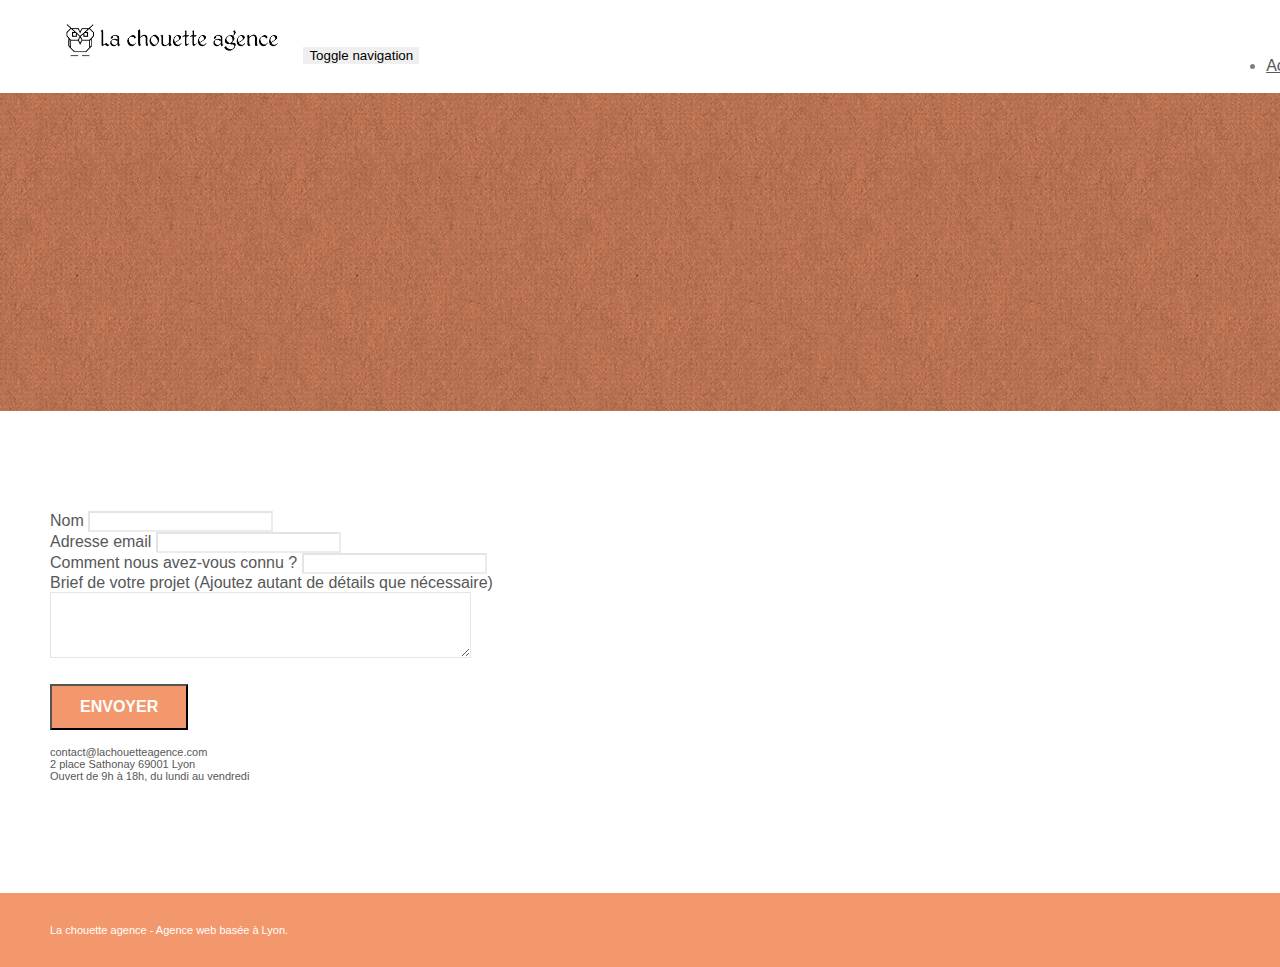
==== page2.html @ 2d0dc289 "meta description & title" ====
<!doctype html>
<html lang="fr">
<head>
    <meta charset="utf-8">
    <meta name="keywords" content="">
    <meta name="description" content="La chouette agence, une grande entreprise de web design à Lyon, réalise le meilleur design possible pour vos sites web! Grâce à une bonne stratégie de travail et de bonnes illustrations; notre équipe de graphistes talentueux rend vos pages web attractives et visibles sur internet tout en leur donnant une touche finale d'élégance!">
    <meta name="viewport" content="width=device-width, initial-scale=1.0, viewport-fit=cover">
    <link rel="shortcut icon" type="image/png" href="favicon.jpg">
    
	<link rel="stylesheet" type="text/css" href="./css/bootstrap.min.css">
	<link rel="stylesheet" type="text/css" href="style.css">
	<link rel="stylesheet" type="text/css" href="./css/font-awesome.min.css">
	<link rel="stylesheet" type="text/css" href="./css/et-line.min.css">
	

	<script src="./js/jquery-2.1.0.min.js"></script>
	<script src="./js/bootstrap.min.js"></script>
	<script src="./js/blocs.min.js"></script>
	<script src="./js/jqBootstrapValidation.js"></script>
	<script src="./js/formHandler.js"></script> 

    <title>Contactez nous - La Chouette Agence</title>
	
<!-- Analytics -->
 
<!-- Analytics END -->
    
</head>
<body>
<!-- Principal conteneur -->
<div class="page-container">
    
<!-- bloc-0 -->
<div class="bloc bgc-white l-bloc " id="bloc-0">
	<div class="container bloc-sm">
		<nav class="navbar row">
			<div class="navbar-header">
				<a class="navbar-brand" href="index.html"><img src="img/la-chouette-agence.png" alt="atlanta web design logo" height="40" /></a>
				<button id="nav-toggle" type="button" class="ui-navbar-toggle navbar-toggle" data-toggle="collapse" data-target=".navbar-1">
					<span class="sr-only">Toggle navigation</span><span class="icon-bar"></span><span class="icon-bar"></span><span class="icon-bar"></span>
				</button>
			</div>
			<div class="collapse navbar-collapse navbar-1 special-dropdown-nav">
				<ul class="site-navigation nav navbar-nav">
					<li>
						<a href="index.html">Accueil</a>
					</li>
					<li>
					</li>
					<li>
						<a href="page2.html">page2 &gt;</a>
					</li>
				</ul>
			</div>
		</nav>
	</div>
</div>
<!-- bloc-0 END -->

<!-- bloc-6 -->
<div class="bloc bg-dots-bg bg-repeat bgc-atomic-tangerine d-bloc bloc-bg-texture texture-paper" id="bloc-6">
	<div class="container bloc-lg">
		<div class="row">
			<div class="col-sm-12">
				<h1 class="text-center hero-bloc-text tc-white">
					Parlons web design !
				</h1>
				<p class="text-center mg-lg tc-white tight-width-whitespace">
					Nous sommes ravis que vous souhaitiez collaborer avec notre agence.<br>
					Parlez-nous de votre projet en complétant le formulaire ci-dessous.
				</p>
			</div>
		</div>
	</div>
</div>
<!-- bloc-6 END -->

<!-- bloc-7 -->
<div class="bloc bgc-white l-bloc" id="bloc-7">
	<div class="container bloc-lg">
		<div class="row">
			<div class="col-sm-6">
				<form id="form_1" novalidate success-msg="Your message has been sent." fail-msg="Sorry it seems that our mail server is not responding, Sorry for the inconvenience!">
					<div class="form-group">
						<label>
							Nom
						</label>
						<input id="name" class="form-control" required />
					</div>
					<div class="form-group">
						<label>
							Adresse email
						</label>
						<input id="email" class="form-control" type="email" required />
					</div>
					<div class="form-group">
						<label>
							Comment nous avez-vous connu ?
						</label>
						<input class="form-control" type="email" required id="input_504" />
					</div>
					<div class="form-group">
						<label>
							Brief de votre projet (Ajoutez autant de détails que nécessaire)<br>
						</label><textarea id="message" class="form-control" rows="4" cols="50" required></textarea>
					</div> 
					<button class="bloc-button btn btn-lg btn-block cta-hero btn-atomic-tangerine" type="submit">
						Envoyer
					</button>
				</form>
			</div>
			<div class="col-sm-6">
				<p>
					contact@lachouetteagence.com<br>2 place Sathonay 69001 Lyon<br>Ouvert de 9h à 18h, du lundi au vendredi<br>
				</p>
			</div>
		</div>
	</div>
</div>
<!-- bloc-7 END -->

<!-- ScrollToTop Button -->
<a class="bloc-button btn btn-d scrollToTop" onclick="scrollToTarget('1')"><span class="fa fa-chevron-up"></span></a>
<!-- ScrollToTop Button END-->


<!-- Footer - bloc-8 -->
<div class="bloc bgc-atomic-tangerine d-bloc" id="bloc-8">
	<div class="container bloc-sm">
		<div class="row">
			<div class="col-sm-12">
				<p class="text-center white">
					La chouette agence - Agence web basée à Lyon.<br>
				</p>
				<div class="row row-no-gutters social">
					<div class="col-sm-3">
						<div class="text-center">
							<a class="social" href="index.html"><span class="fa fa-twitter icon-md"></span></a>
						</div>
					</div>
					<div class="col-sm-3">
						<div class="text-center">
							<a class="social" href="index.html"><span class="fa fa-facebook icon-md"></span></a>
						</div>
					</div>
					<div class="col-sm-3">
						<div class="text-center">
							<a class="social" href="index.html"><span class="fa fa-dribbble icon-md"></span></a>
						</div>
					</div>
					<div class="col-sm-3">
						<div class="text-center">
							<a class="social" href="index.html"><span class="fa fa-instagram icon-md"></span></a>
						</div>
					</div>
				</div>
			</div>
		</div>
	</div>
</div>
<!-- Footer - bloc-8 END -->

</div>
<!-- Principal conteneur END -->
    

</body>
</html>
---- style.css ----
body {
    margin: 0;
    padding: 0;
    background: #FFF;
    overflow-x: hidden;
    -webkit-font-smoothing: antialiased;
    -moz-osx-font-smoothing: grayscale;
}

a,
button {
    transition: all .3s ease-in-out;
    outline: none!important;
}

a:hover {
    text-decoration: none;
    cursor: pointer;
}

#page-loading-blocs-notifaction {
    position: fixed;
    top: 0;
    bottom: 0;
    width: 100%;
    z-index: 100000;
    background: #FFFFFF url("img/pageload-spinner.gif") no-repeat center center;
}

.bloc {
    width: 100%;
    clear: both;
    background: 50% 50% no-repeat;
    padding: 0 50px;
    -webkit-background-size: cover;
    -moz-background-size: cover;
    -o-background-size: cover;
    background-size: cover;
    position: relative;
}

.bloc .container {
    padding-left: 0;
    padding-right: 0;
}

.bloc-lg {
    padding: 100px 50px;
}

.bloc-md {
    padding: 50px;
}

.bloc-sm {
    padding: 20px 50px;
}

.bg-center,
.bg-l-edge,
.bg-r-edge,
.bg-t-edge,
.bg-b-edge,
.bg-tl-edge,
.bg-bl-edge,
.bg-tr-edge,
.bg-br-edge,
.bg-repeat {
    -webkit-background-size: auto!important;
    -moz-background-size: auto!important;
    -o-background-size: auto!important;
    background-size: auto!important;
}

.bg-repeat {
    background: repeat;
}

.bg-t-edge {
    background: top no-repeat;
}

.bloc-bg-texture::before {
    content: "";
    background-size: 2px 2px;
    position: absolute;
    top: 0;
    bottom: 0;
    left: 0;
    right: 0;
}

.texture-paper::before {
    background: url("img/texture-paper.png");
    background-size: 280px 280px;
}

.b-parallax {
    background-attachment: fixed;
}

.d-bloc {
    color: rgba(255, 255, 255, .7);
}

.d-bloc button:hover {
    color: rgba(255, 255, 255, .9);
}

.d-bloc .icon-round,
.d-bloc .icon-square,
.d-bloc .icon-rounded,
.d-bloc .icon-semi-rounded-a,
.d-bloc .icon-semi-rounded-b {
    border-color: rgba(255, 255, 255, .9);
}

.d-bloc .divider-h span {
    border-color: rgba(255, 255, 255, .2);
}

.d-bloc .a-btn,
.d-bloc .navbar a,
.d-bloc .navbar-brand,
.d-bloc a .icon-sm,
.d-bloc a .icon-md,
.d-bloc a .icon-lg,
.d-bloc a .icon-xl,
.d-bloc h1 a,
.d-bloc h2 a,
.d-bloc h3 a,
.d-bloc h4 a,
.d-bloc h5 a,
.d-bloc h6 a,
.d-bloc p a {
    color: rgba(255, 255, 255, .6);
}

.d-bloc .a-btn:hover,
.d-bloc .navbar a:hover,
.d-bloc .navbar-brand:hover,
.d-bloc a:hover .icon-sm,
.d-bloc a:hover .icon-md,
.d-bloc a:hover .icon-lg,
.d-bloc a:hover .icon-xl,
.d-bloc h1 a:hover,
.d-bloc h2 a:hover,
.d-bloc h3 a:hover,
.d-bloc h4 a:hover,
.d-bloc h5 a:hover,
.d-bloc h6 a:hover,
.d-bloc p a:hover {
    color: rgba(255, 255, 255, 1);
}

.d-bloc .navbar-toggle .icon-bar {
    background: rgba(255, 255, 255, 1);
}

.d-bloc .btn-wire,
.d-bloc .btn-wire:hover {
    color: rgba(255, 255, 255, 1);
    border-color: rgba(255, 255, 255, 1);
}

.d-bloc .panel {
    color: rgba(0, 0, 0, .5);
}

.d-bloc .panel button:hover {
    color: rgba(0, 0, 0, .7);
}

.d-bloc .panel icon {
    border-color: rgba(0, 0, 0, .7);
}

.d-bloc .panel .divider-h span {
    border-color: rgba(0, 0, 0, .1);
}

.d-bloc .panel .a-btn {
    color: rgba(0, 0, 0, .6);
}

.d-bloc .panel .a-btn:hover {
    color: rgba(0, 0, 0, 1);
}

.d-bloc .panel .btn-wire,
.d-bloc .panel .btn-wire:hover {
    color: rgba(0, 0, 0, .7);
    border-color: rgba(0, 0, 0, .3);
}

.d-bloc .panel,
.l-bloc {
    color: rgba(0, 0, 0, .5);
}

.d-bloc .panel button:hover,
.l-bloc button:hover {
    color: rgba(0, 0, 0, .7);
}

.l-bloc .icon-round,
.l-bloc .icon-square,
.l-bloc .icon-rounded,
.l-bloc .icon-semi-rounded-a,
.l-bloc .icon-semi-rounded-b {
    border-color: rgba(0, 0, 0, .7);
}

.d-bloc .panel .divider-h span,
.l-bloc .divider-h span {
    border-color: rgba(0, 0, 0, .1);
}

.d-bloc .panel .a-btn,
.l-bloc .a-btn,
.l-bloc .navbar a,
.l-bloc .navbar-brand,
.l-bloc a .icon-sm,
.l-bloc a .icon-md,
.l-bloc a .icon-lg,
.l-bloc a .icon-xl,
.l-bloc h1 a,
.l-bloc h2 a,
.l-bloc h3 a,
.l-bloc h4 a,
.l-bloc h5 a,
.l-bloc h6 a,
.l-bloc p a {
    color: rgba(0, 0, 0, .6);
}

.d-bloc .panel .a-btn:hover,
.l-bloc .a-btn:hover,
.l-bloc .navbar a:hover,
.l-bloc .navbar-brand:hover,
.l-bloc a:hover .icon-sm,
.l-bloc a:hover .icon-md,
.l-bloc a:hover .icon-lg,
.l-bloc a:hover .icon-xl,
.l-bloc h1 a:hover,
.l-bloc h2 a:hover,
.l-bloc h3 a:hover,
.l-bloc h4 a:hover,
.l-bloc h5 a:hover,
.l-bloc h6 a:hover,
.l-bloc p a:hover {
    color: rgba(0, 0, 0, 1);
}

.l-bloc .navbar-toggle .icon-bar {
    color: rgba(0, 0, 0, .6);
}

.d-bloc .panel .btn-wire,
.d-bloc .panel .btn-wire:hover,
.l-bloc .btn-wire,
.l-bloc .btn-wire:hover {
    color: rgba(0, 0, 0, .7);
    border-color: rgba(0, 0, 0, .3);
}

.voffset {
    margin-top: 30px;
}

.voffset-lg {
    margin-top: 80px;
}

.row-no-gutters {
    margin-right: 0;
    margin-left: 0;
}

.row.row-no-gutters > [class^="col-"],
.row.row-no-gutters > [class*=" col-"] {
    padding-right: 0;
    padding-left: 0;
}

#bloc-1-hero h1 {
    font-size: 32px;
}

.navbar {
    margin-bottom: 0;
    z-index: 1;
}

.navbar-brand {
    height: auto;
    padding: 3px 15px;
    font-size: 25px;
    font-weight: normal;
    font-weight: 600;
    line-height: 44px;
}

.navbar-brand img {
    max-height: 200px;
    margin: 0 5px 0 0;
    display: inline;
}

.navbar-brand img[src$=svg] {
    min-width: 100px;
}

.nav-center .navbar-brand img {
    margin: 0;
}

.navbar .nav {
    padding-top: 2px;
    margin-right: -16px;
    float: right;
    z-index: 1;
}

.nav > li {
    float: left;
    margin-top: 4px;
    font-size: 16px;
}

.navbar-nav .open .dropdown-menu > li > a {
    text-align: inherit;
}

.nav > li a:hover,
.nav > li a:focus {
    background: transparent;
}

.navbar-toggle {
    margin: 10px 10px 0 0;
    border: 0px;
}

.navbar-toggle:hover {
    background: transparent!important;
}

.navbar-toggle .icon-bar {
    background-color: rgba(0, 0, 0, .5);
    width: 26px;
}

.nav-invert .navbar .nav {
    float: left;
}

.nav-invert .navbar-header,
.nav-invert .navbar-brand {
    float: right;
    position: relative;
    z-index: 2;
}

@media (min-width: 768px) {
    .site-navigation {
        position: absolute;
        top: 50%;
        right: 20px;
        transform: translate(0, -50%);
        -webkit-transform: translateY(-50%);
    }
    .nav > li .dropdown-menu a,
    .nav > li .dropdown-menu a:hover {
        color: #484848;
    }
    .nav-invert .site-navigation {
        left: 0;
        right: 0;
    }
    .nav-center {
        text-align: center;
    }
    .nav-center .navbar-header {
        width: 100%;
    }
    .nav-center .navbar-header,
    .nav-center .navbar-brand,
    .nav-center .nav > li {
        float: none;
        display: inline-block;
    }
    .nav-center .site-navigation {
        position: relative;
        width: 100%;
        right: 0;
        margin-right: 0px;
        margin-top: 20px;
    }
    .nav-center.mini-nav .navbar-toggle {
        float: none;
        margin: 10px auto 0;
    }
}

.nav > li > .dropdown a {
    background: none!important;
    display: block;
    padding: 14px 15px;
}

nav .caret {
    margin: 0 5px;
}

.dropdown-menu .dropdown-menu {
    top: -8px;
    left: 100%;
}

.dropdown-menu .dropmenu-flow-right {
    top: 100%;
    left: 0;
    margin-left: -1px;
    border-top-left-radius: 0;
    border-top-right-radius: 0;
}

.dropdown-menu .dropdown span {
    border: 4px solid black;
    border-top-color: transparent;
    border-right-color: transparent;
    border-bottom-color: transparent;
    margin: 6px -5px 0 0!important;
    float: right;
}

.mg-md {
    margin-top: 10px;
    margin-bottom: 20px;
}

.mg-lg {
    margin-top: 10px;
    margin-bottom: 40px;
}

.btn {
    margin: 0 5px 5px 0;
}

.btn.pull-right {
    margin: 0 0 5px 5px;
}

.btn-d,
.btn-d:hover,
.btn-d:focus {
    color: #FFF;
    background: rgba(0, 0, 0, .3);
}

button {
    outline: none!important;
}

.btn-rd {
    border-radius: 40px;
}

.btn-clean {
    border: 1px solid rgba(0, 0, 0, .08);
    border-bottom-color: rgba(0, 0, 0, .1);
    text-shadow: 0 1px 0 rgba(0, 0, 1, .1);
    box-shadow: 0 1px 3px rgba(0, 0, 1, .25), inset 0 1px 0 0 rgba(255, 255, 255, .15);
}

.icon-md {
    font-size: 30px!important;
}

.icon-lg {
    font-size: 60px!important;
}

.sm-shadow {
    text-shadow: 0 1px 2px rgba(0, 0, 0, .3);
}

.panel-sq,
.panel-sq .panel-heading,
.panel-sq .panel-footer {
    border-radius: 0;
}

.panel-rd {
    border-radius: 30px;
}

.panel-rd .panel-heading {
    border-radius: 29px 29px 0 0;
}

.panel-rd .panel-footer {
    border-radius: 0 0 29px 29px;
}

.form-control {
    border-color: rgba(0, 0, 0, .1);
    box-shadow: none;
}

.scrollToTop {
    width: 40px;
    height: 40px;
    position: fixed;
    bottom: 20px;
    right: 20px;
    opacity: 0;
    z-index: 500;
    transition: all .3s ease-in-out;
}

.scrollToTop span {
    margin-top: 6px;
}

.showScrollTop {
    font-size: 14px;
    opacity: 1;
}

a[data-lightbox] {
    position: relative;
    display: block;
    text-align: center;
}

a[data-lightbox]:hover::before {
    content: "+";
    font-family: "HelveticaNeue-Light", "Helvetica Neue Light", "Helvetica Neue", Helvetica, Arial;
    font-size: 32px;
    width: 50px;
    height: 50px;
    margin-left: -25px;
    border-radius: 50%;
    background: rgba(0, 0, 0, .6);
    color: #FFF;
    font-weight: 100;
    z-index: 1;
    position: absolute;
    top: 50%;
    transform: translateY(-50%);
    -webkit-transform: translateY(-50%);
}

a[data-lightbox]:hover img {
    opacity: 0.6;
    -webkit-animation-fill-mode: none;
    animation-fill-mode: none;
}

#lightbox-modal {
    display: flex;
    align-items: center;
}

#lightbox-modal .modal-dialog {
    width: 90%;
    max-width: 900px;
    margin: 0 auto 0;
}

#lightbox-modal .modal-dialog img {
    max-height: 90vh;
    margin: 0 auto;
}

.lightbox-caption {
    padding: 20px;
    color: #FFF;
    background: rgba(0, 0, 0, .5);
    position: absolute;
    left: 15px;
    right: 15px;
    bottom: 5px;
}

.close-lightbox {
    color: #FFF;
    font-size: 30px;
    position: absolute;
    top: 20px;
    right: 20px;
    z-index: 20;
    background: rgba(0, 0, 0, .5);
    border: none;
    line-height: 30px;
    padding: 0 9px 5px;
    opacity: 0.3;
}

.close-lightbox:hover,
.next-lightbox:hover,
.prev-lightbox:hover {
    opacity: 1.0;
    color: #FFF;
}

.next-lightbox,
.prev-lightbox {
    font-size: 20px;
    color: rgba(255, 255, 255, .9);
    background: rgba(0, 0, 0, .5);
    transition: all .2s ease-in-out;
    position: absolute;
    top: 45%;
    z-index: 1;
    opacity: 0.4;
}

.next-lightbox {
    padding: 6px 8px 1px 13px;
    right: 25px;
}

.prev-lightbox {
    padding: 6px 13px 1px 10px;
    left: 25px;
}

.snapshot-lb .modal-body {
    padding-bottom: 45px;
}

.snapshot-lb .lightbox-caption {
    padding: 0;
    color: rgba(0, 0, 0, .5);
    background: none;
}

h1,
h2,
h3,
h4,
h5,
h6,
p,
label,
.btn,
a {
    font-family: "helvetica";
    font-weight: 400;
    color: #575757!important;
}

.container {
    max-width: 1000px;
}

.hero-bloc-text {
    font-size: 38px;
}

.hero-bloc-text-sub {
    font-size: 36px;
}

.statement-bloc-text {
    line-height: 26px;
    font-style: italic;
    font-size: 20px;
    text-align: center;
    font-weight: lighter;
    max-width: 520px;
    margin: auto auto auto auto;
}

p {
    font-size: 11px;
}

.tight-width-whitespace {
    max-width: 600px;
    margin: auto auto auto auto;
}

.h1 {
    font-size: 20px;
    font-family: "Open Sans";
}

.cta-hero {
    margin-top: 22px;
    color: #FFFFFF!important;
    text-transform: uppercase;
    padding: 12px 28px 12px 28px;
    font-size: 16px;
    font-weight: 700;
}

.social {
    max-width: 400px;
    margin: auto auto auto auto;
}

h2 {
    font-size: 22px;
    line-height: 1.4em;
}

h3 {
    font-size: 15px;
    text-transform: uppercase;
    font-weight: 700;
    color: #333333!important;
}

.med-width-whitespace {
    max-width: 800px;
    margin: auto auto auto auto;
    box-shadow: 0px 0px 0px #000000;
}

h1 {
    color: #333333!important;
}

h4 {
    color: #333333!important;
}

.icons {
    margin-bottom: 14px;
    margin-top: 24px;
}

.white {
    color: #FFFFFF!important;
}

.portfolio-thumb {
    margin-bottom: 24px;
}

.portfolio-row {
    margin-bottom: 44px;
    margin-top: 50px;
}

.avatar {
    box-shadow: 0px 4px 9px rgba(0, 0, 0, 0.3);
}

.black-background {
    background-color: rgba(165, 147, 99, 0.7);
    padding: 40px 40px 40px 40px;
}

.bold-link {
    font-weight: 900;
    text-decoration: underline!important;
}

.bgc-white {
    background-color: #FFFFFF;
}

.bgc-dark-slate-blue {
    background-color: #364577;
}

.bgc-atomic-tangerine {
    background-color: #F3976C;
}

.tc-white {
    color: #F3976C!important;
}

.btn-atomic-tangerine {
    background: #F3976C;
    color: #FFFFFF!important;
}

.btn-atomic-tangerine:hover {
    background: #c27956!important;
    color: #FFFFFF!important;
}

.ltc-white {
    color: #FFFFFF!important;
}

.ltc-white:hover {
    color: #cccccc!important;
}

.ltc-atomic-tangerine {
    color: #F3976C!important;
}

.ltc-atomic-tangerine:hover {
    color: #c27956!important;
}

.icon-dark-slate-blue {
    color: #364577!important;
    border-color: #364577!important;
}

.bg-dots-bg {
    background-image: url("img/dots-bg.png");
}

.bg-lines-h2-bg {
    background-image: url("img/lines-h2-bg.png");
}

.bg-banniere {
    background-image: url("img/la-chouette-agence-banniere.jpg");
}

.bg-presentation {
    background-image: url("img/image-de-presentation.bmp");
}

@media (max-width: 1024px) {
    .bloc {
        padding-left: 20px;
        padding-right: 20px;
    }
    .bloc.full-width-bloc,
    .bloc-tile-2.full-width-bloc .container,
    .bloc-tile-3.full-width-bloc .container,
    .bloc-tile-4.full-width-bloc .container {
        padding-left: 0;
        padding-right: 0;
    }
}

@media (max-width: 992px) and (min-width: 768px) {
    .navbar .nav {
        max-width: 80%
    }
    .nav-center.navbar .nav {
        max-width: 100%
    }
}

@media only screen and (min-device-width: 768px) and (max-device-width: 1024px) and (orientation: landscape) {
    .b-parallax {
        background-attachment: scroll;
    }
}

@media only screen and (min-device-width: 1024px) and (max-device-width: 1366px) and (-webkit-min-device-pixel-ratio: 1.5) {
    .b-parallax {
        background-attachment: scroll;
    }
}

@media (max-width: 991px) {
    .container {
        width: 100%;
    }
    .b-parallax {
        background-attachment: scroll;
    }
    .page-container,
    #hero-bloc {
        overflow-x: hidden;
        position: relative;
    }
    .bloc {
        padding-left: constant(safe-area-inset-left);
        padding-right: constant(safe-area-inset-right);
    }
    .bloc-group,
    .bloc-group .bloc {
        display: block;
        width: 100%;
    }
    .bloc-fill-screen .fill-bloc-top-edge,
    .bloc-fill-screen .fill-bloc-bottom-edge {
        padding: 0 20px;
        padding-left: constant(safe-area-inset-left);
        padding-right: constant(safe-area-inset-right);
    }
}

@media (max-width: 767px) {
    .page-container {
        overflow-x: hidden;
        position: relative;
    }
    h1,
    h2,
    h3,
    h4,
    h5,
    h6,
    p,
    #disqus_thread {
        padding-left: 10px!important;
        padding-right: 10px!important;
    }
    .b-parallax {
        background-attachment: scroll;
    }
    .navbar .nav {
        padding-top: 0;
        border-top: 1px solid rgba(0, 0, 0, .2);
        float: none!important;
    }
    .navbar.row {
        margin-left: 0;
        margin-right: 0;
    }
    .site-navigation {
        position: inherit;
        transform: none;
        -webkit-transform: none;
        -ms-transform: none;
    }
    .nav > li {
        margin-top: 0;
        border-bottom: 1px solid rgba(0, 0, 0, .1);
        background: rgba(0, 0, 0, .05);
        text-align: left;
        padding-left: 15px;
        width: 100%;
    }
    .nav > li:hover {
        background: rgba(0, 0, 0, .08);
    }
    .dropdown .dropdown a .caret {
        float: none;
        margin: 5px 0 0 10px!important;
        border: 4px solid black;
        border-bottom-color: transparent;
        border-right-color: transparent;
        border-left-color: transparent;
    }
    #hero-bloc .navbar .nav {
        background: rgba(0, 0, 0, .8);
    }
    #hero-bloc .navbar .nav a {
        color: rgba(255, 255, 255, .6);
    }
    .hero {
        padding: 50px 0;
    }
    .hero-nav {
        left: -1px;
        right: -1px;
    }
    .navbar-collapse {
        padding: 0;
        overflow-x: hidden;
        -webkit-box-shadow: none;
        box-shadow: none;
    }
    .navbar-brand img {
        max-height: 40px;
        width: auto;
    }
    .nav-invert .navbar-header {
        float: none;
        width: 100%;
    }
    .nav-invert .navbar-toggle {
        float: left;
        margin-left: 10px;
    }
    .bloc {
        padding-left: 0;
        padding-right: 0;
    }
    .bloc-xxl,
    .bloc-xl,
    .bloc-lg {
        padding: 40px 0;
    }
    .bloc-sm,
    .bloc-md {
        padding-left: 0;
        padding-right: 0;
    }
    .bloc-tile-2 .container,
    .bloc-tile-3 .container,
    .bloc-tile-4 .container,
    .bloc-fill-screen .fill-bloc-top-edge,
    .bloc-fill-screen .fill-bloc-bottom-edge {
        padding-left: 0;
        padding-right: 0;
    }
    .a-block {
        padding: 0 10px;
    }
    .btn-dwn {
        display: none;
    }
    .voffset {
        margin-top: 5px;
    }
    .voffset-md {
        margin-top: 20px;
    }
    .voffset-lg {
        margin-top: 30px;
    }
    form {
        padding: 5px;
    }
    .close-lightbox {
        display: inline-block;
    }
    .blocsapp-device-iphone5 {
        background-size: 216px 425px;
        padding-top: 60px;
        width: 216px;
        height: 425px;
    }
    .blocsapp-device-iphone5 img {
        width: 180px;
        height: 320px;
    }
}

@media (max-width: 400px) {
    .bloc {
        padding-left: 0;
        padding-right: 0;
    }
}

@media (max-width: 767px) {
    .bloc-mob-center-text {
        text-align: center;
    }
}
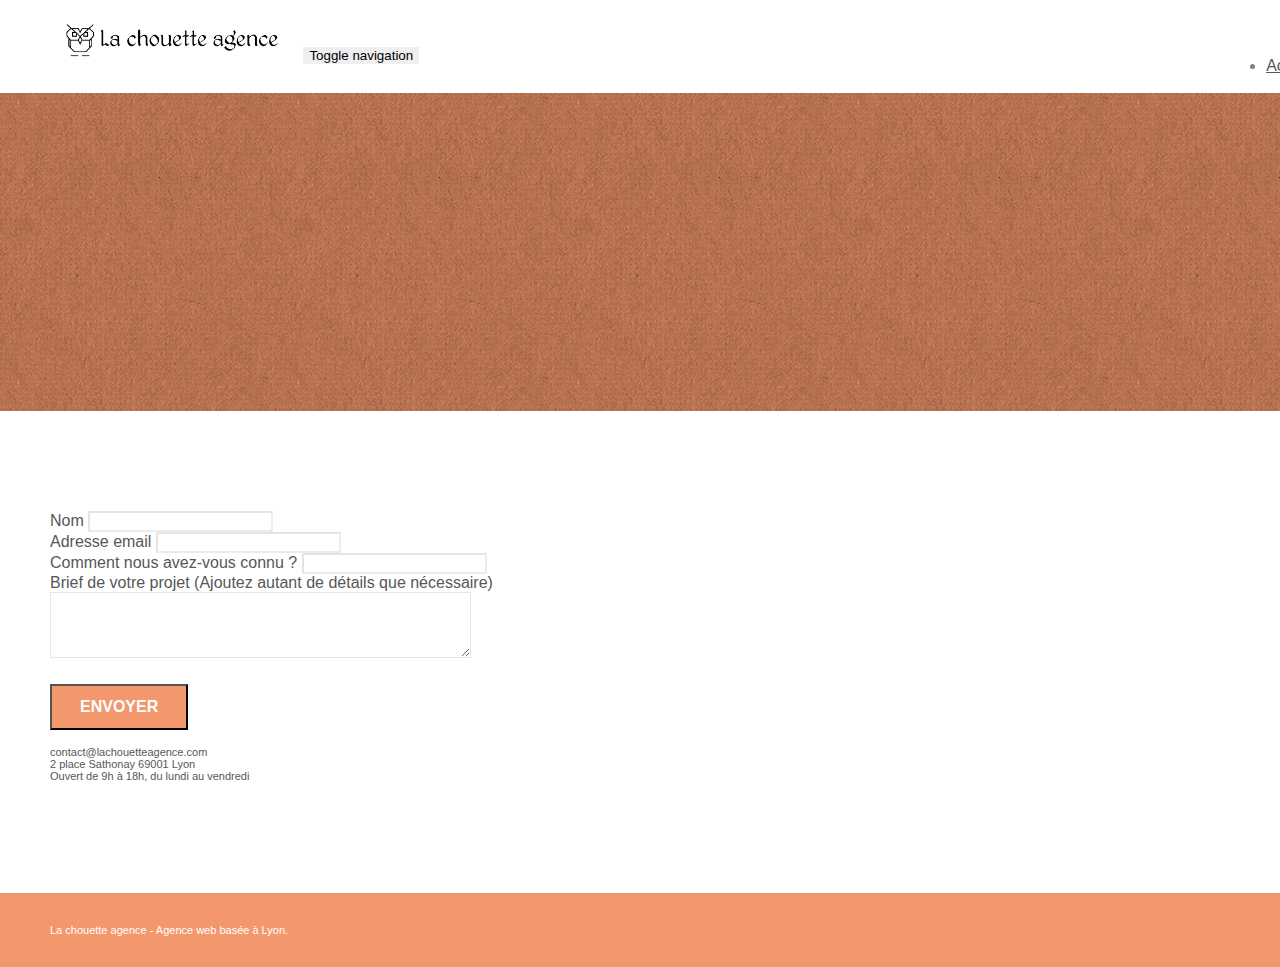
==== commit 49297580: "modification des extensions img en webp" ====
--- a/page2.html
+++ b/page2.html
@@ -2,8 +2,8 @@
 <html lang="fr">
 <head>
     <meta charset="utf-8">
-    <meta name="keywords" content="">
-    <meta name="description" content="La chouette agence, une grande entreprise de web design à Lyon, réalise le meilleur design possible pour vos sites web! Grâce à une bonne stratégie de travail et de bonnes illustrations; notre équipe de graphistes talentueux rend vos pages web attractives et visibles sur internet tout en leur donnant une touche finale d'élégance!">
+	<title>Contactez nous - La Chouette Agence</title>
+    <meta name="description" content="Cherchez vous le meilleur design pour vos sites web? Que vos pages web deviennent attractives et visibles sur internet? Faites confiance à La chouette agence!">
     <meta name="viewport" content="width=device-width, initial-scale=1.0, viewport-fit=cover">
     <link rel="shortcut icon" type="image/png" href="favicon.jpg">
     
@@ -19,7 +19,7 @@
 	<script src="./js/jqBootstrapValidation.js"></script>
 	<script src="./js/formHandler.js"></script> 
 
-    <title>Contactez nous - La Chouette Agence</title>
+    
 	
 <!-- Analytics -->
  
@@ -27,15 +27,12 @@
     
 </head>
 <body>
-<!-- Principal conteneur -->
-<div class="page-container">
-    
 <!-- bloc-0 -->
-<div class="bloc bgc-white l-bloc " id="bloc-0">
+<header class="bloc bgc-white l-bloc " id="bloc-0">
 	<div class="container bloc-sm">
 		<nav class="navbar row">
 			<div class="navbar-header">
-				<a class="navbar-brand" href="index.html"><img src="img/la-chouette-agence.png" alt="atlanta web design logo" height="40" /></a>
+				<a class="navbar-brand" href="index.html"><img src="img/la-chouette-agence.webp" alt="Logo noir et blanc de La chouette agence" height="40" /></a>
 				<button id="nav-toggle" type="button" class="ui-navbar-toggle navbar-toggle" data-toggle="collapse" data-target=".navbar-1">
 					<span class="sr-only">Toggle navigation</span><span class="icon-bar"></span><span class="icon-bar"></span><span class="icon-bar"></span>
 				</button>
@@ -54,78 +51,79 @@
 			</div>
 		</nav>
 	</div>
-</div>
-<!-- bloc-0 END -->
+</header> <!-- bloc-0 END -->
 
-<!-- bloc-6 -->
-<div class="bloc bg-dots-bg bg-repeat bgc-atomic-tangerine d-bloc bloc-bg-texture texture-paper" id="bloc-6">
-	<div class="container bloc-lg">
-		<div class="row">
-			<div class="col-sm-12">
-				<h1 class="text-center hero-bloc-text tc-white">
-					Parlons web design !
-				</h1>
-				<p class="text-center mg-lg tc-white tight-width-whitespace">
-					Nous sommes ravis que vous souhaitiez collaborer avec notre agence.<br>
-					Parlez-nous de votre projet en complétant le formulaire ci-dessous.
-				</p>
+<!-- Principal conteneur -->
+<main class="page-container">
+    
+	<!-- bloc-6 -->
+	<section class="bloc bg-dots-bg bg-repeat bgc-atomic-tangerine d-bloc bloc-bg-texture texture-paper" id="bloc-6">
+		<div class="container bloc-lg">
+			<div class="row">
+				<div class="col-sm-12">
+					<h1 class="text-center hero-bloc-text tc-white">
+						Parlons web design !
+					</h1>
+					<p class="text-center mg-lg tc-white tight-width-whitespace">
+						Nous sommes ravis que vous souhaitiez collaborer avec notre agence.<br>
+						Parlez-nous de votre projet en complétant le formulaire ci-dessous.
+					</p>
+				</div>
 			</div>
 		</div>
-	</div>
-</div>
-<!-- bloc-6 END -->
+	</section> <!-- bloc-6 END -->
 
-<!-- bloc-7 -->
-<div class="bloc bgc-white l-bloc" id="bloc-7">
-	<div class="container bloc-lg">
-		<div class="row">
-			<div class="col-sm-6">
-				<form id="form_1" novalidate success-msg="Your message has been sent." fail-msg="Sorry it seems that our mail server is not responding, Sorry for the inconvenience!">
-					<div class="form-group">
-						<label>
-							Nom
-						</label>
-						<input id="name" class="form-control" required />
-					</div>
-					<div class="form-group">
-						<label>
-							Adresse email
-						</label>
-						<input id="email" class="form-control" type="email" required />
-					</div>
-					<div class="form-group">
-						<label>
-							Comment nous avez-vous connu ?
-						</label>
-						<input class="form-control" type="email" required id="input_504" />
-					</div>
-					<div class="form-group">
-						<label>
-							Brief de votre projet (Ajoutez autant de détails que nécessaire)<br>
-						</label><textarea id="message" class="form-control" rows="4" cols="50" required></textarea>
-					</div> 
-					<button class="bloc-button btn btn-lg btn-block cta-hero btn-atomic-tangerine" type="submit">
-						Envoyer
-					</button>
-				</form>
-			</div>
-			<div class="col-sm-6">
-				<p>
-					contact@lachouetteagence.com<br>2 place Sathonay 69001 Lyon<br>Ouvert de 9h à 18h, du lundi au vendredi<br>
-				</p>
+	<!-- bloc-7 -->
+	<section class="bloc bgc-white l-bloc" id="bloc-7">
+		<div class="container bloc-lg">
+			<div class="row">
+				<div class="col-sm-6">
+					<form id="form_1" novalidate success-msg="Your message has been sent." fail-msg="Sorry it seems that our mail server is not responding, Sorry for the inconvenience!">
+						<div class="form-group">
+							<label>
+								Nom
+							</label>
+							<input id="name" class="form-control" required />
+						</div>
+						<div class="form-group">
+							<label>
+								Adresse email
+							</label>
+							<input id="email" class="form-control" type="email" required />
+						</div>
+						<div class="form-group">
+							<label>
+								Comment nous avez-vous connu ?
+							</label>
+							<input class="form-control" type="email" required id="input_504" />
+						</div>
+						<div class="form-group">
+							<label>
+								Brief de votre projet (Ajoutez autant de détails que nécessaire)<br>
+							</label><textarea id="message" class="form-control" rows="4" cols="50" required></textarea>
+						</div> 
+						<button class="bloc-button btn btn-lg btn-block cta-hero btn-atomic-tangerine" type="submit">
+							Envoyer
+						</button>
+					</form>
+				</div>
+				<div class="col-sm-6">
+					<p>
+						contact@lachouetteagence.com<br>2 place Sathonay 69001 Lyon<br>Ouvert de 9h à 18h, du lundi au vendredi<br>
+					</p>
+				</div>
 			</div>
 		</div>
-	</div>
-</div>
-<!-- bloc-7 END -->
+	</section> <!-- bloc-7 END -->
 
-<!-- ScrollToTop Button -->
-<a class="bloc-button btn btn-d scrollToTop" onclick="scrollToTarget('1')"><span class="fa fa-chevron-up"></span></a>
-<!-- ScrollToTop Button END-->
+	<!-- ScrollToTop Button -->
+	<a class="bloc-button btn btn-d scrollToTop" onclick="scrollToTarget('1')"><span class="fa fa-chevron-up"></span></a>
+	<!-- ScrollToTop Button END-->
 
+</main> <!-- Principal conteneur END -->
 
 <!-- Footer - bloc-8 -->
-<div class="bloc bgc-atomic-tangerine d-bloc" id="bloc-8">
+<footer class="bloc bgc-atomic-tangerine d-bloc" id="bloc-8">
 	<div class="container bloc-sm">
 		<div class="row">
 			<div class="col-sm-12">
@@ -157,12 +155,7 @@
 			</div>
 		</div>
 	</div>
-</div>
-<!-- Footer - bloc-8 END -->
-
-</div>
-<!-- Principal conteneur END -->
-    
+</footer> <!-- Footer - bloc-8 END --> 
 
 </body>
 </html>
--- a/style.css
+++ b/style.css
@@ -91,7 +91,7 @@
 }
 
 .texture-paper::before {
-    background: url("img/texture-paper.png");
+    background: url("img/texture-paper.webp");
     background-size: 280px 280px;
 }
 
@@ -810,19 +810,19 @@
 }
 
 .bg-dots-bg {
-    background-image: url("img/dots-bg.png");
+    background-image: url("img/dots-bg.webp");
 }
 
 .bg-lines-h2-bg {
-    background-image: url("img/lines-h2-bg.png");
+    background-image: url("img/lines-h2-bg.webp");
 }
 
 .bg-banniere {
-    background-image: url("img/la-chouette-agence-banniere.jpg");
+    background-image: url("img/la-chouette-agence-banniere.webp");
 }
 
 .bg-presentation {
-    background-image: url("img/image-de-presentation.bmp");
+    background-image: url("img/image-de-presentation.webp");
 }
 
 @media (max-width: 1024px) {
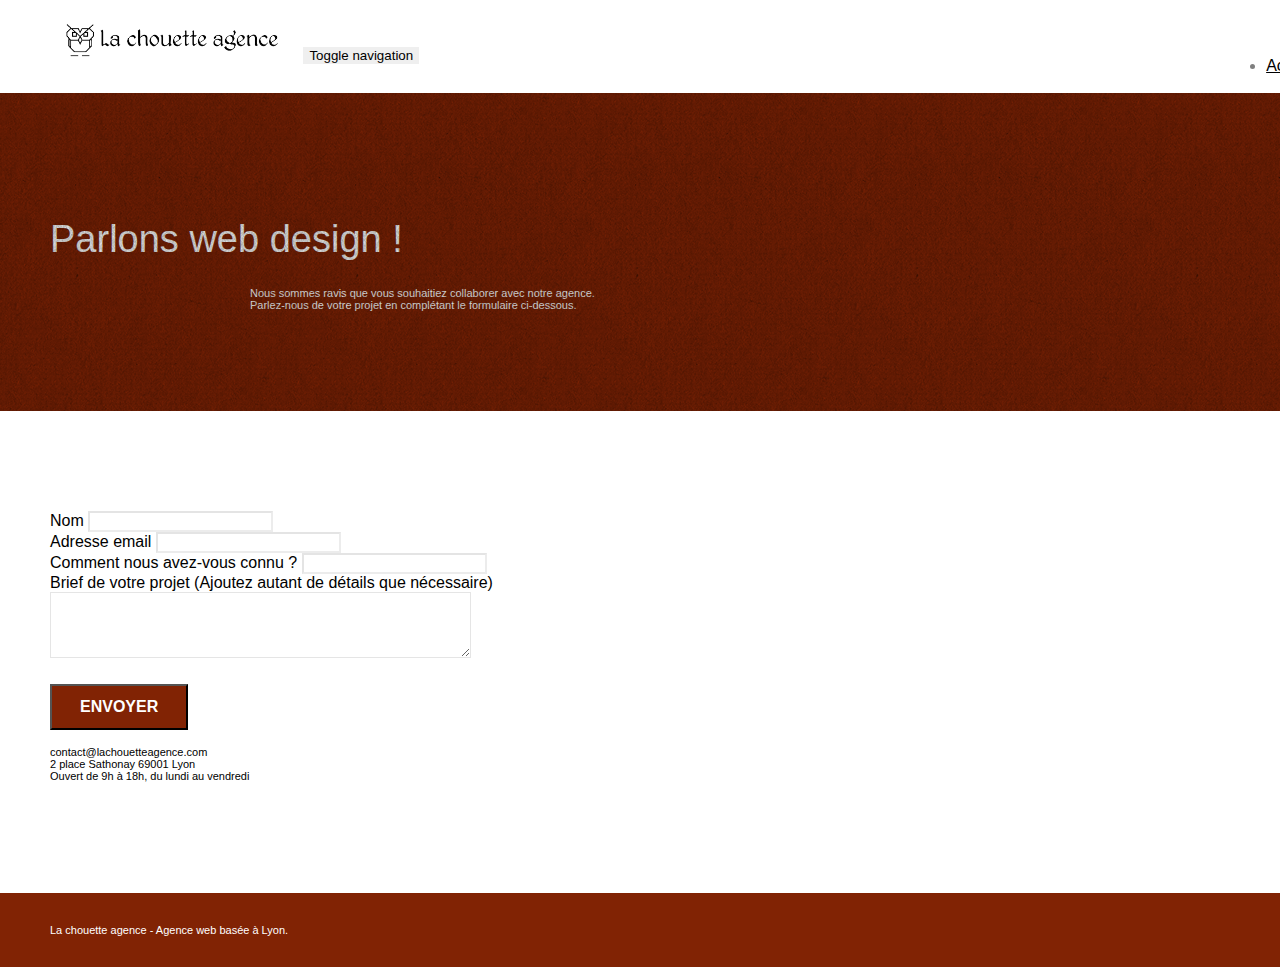
==== commit 72ff3b44: "ajout attribut defer aux scripts" ====
--- a/page2.html
+++ b/page2.html
@@ -13,11 +13,11 @@
 	<link rel="stylesheet" type="text/css" href="./css/et-line.min.css">
 	
 
-	<script src="./js/jquery-2.1.0.min.js"></script>
-	<script src="./js/bootstrap.min.js"></script>
-	<script src="./js/blocs.min.js"></script>
-	<script src="./js/jqBootstrapValidation.js"></script>
-	<script src="./js/formHandler.js"></script> 
+	<script src="./js/jquery-2.1.0.min.js" defer></script>
+	<script src="./js/bootstrap.min.js" defer></script>
+	<script src="./js/blocs.min.js" defer></script>
+	<script src="./js/jqBootstrapValidation.js" defer></script>
+	<script src="./js/formHandler.js" defer></script> 
 
     
 	
--- a/style.css
+++ b/style.css
@@ -100,7 +100,7 @@
 }
 
 .d-bloc {
-    color: rgba(255, 255, 255, .7);
+    color: rgb(255, 255, 255);
 }
 
 .d-bloc button:hover {
@@ -133,7 +133,7 @@
 .d-bloc h5 a,
 .d-bloc h6 a,
 .d-bloc p a {
-    color: rgba(255, 255, 255, .6);
+    color: rgb(255, 255, 255);
 }
 
 .d-bloc .a-btn:hover,
@@ -150,7 +150,7 @@
 .d-bloc h5 a:hover,
 .d-bloc h6 a:hover,
 .d-bloc p a:hover {
-    color: rgba(255, 255, 255, 1);
+    color: #FFDD8F;
 }
 
 .d-bloc .navbar-toggle .icon-bar {
@@ -362,6 +362,10 @@
     z-index: 2;
 }
 
+figcaption {
+    color: black;
+}
+
 @media (min-width: 768px) {
     .site-navigation {
         position: absolute;
@@ -651,7 +655,7 @@
 a {
     font-family: "helvetica";
     font-weight: 400;
-    color: #575757!important;
+    color: black!important;
 }
 
 .container {
@@ -771,21 +775,21 @@
 }
 
 .bgc-atomic-tangerine {
-    background-color: #F3976C;
+    background-color: #812304;
 }
 
 .tc-white {
-    color: #F3976C!important;
+    color: #FFFFFF!important;
 }
 
 .btn-atomic-tangerine {
-    background: #F3976C;
+    background: #812304;
     color: #FFFFFF!important;
 }
 
 .btn-atomic-tangerine:hover {
-    background: #c27956!important;
-    color: #FFFFFF!important;
+    background: #812304!important;
+    color: #FFDD8F!important;
 }
 
 .ltc-white {
@@ -823,6 +827,10 @@
 
 .bg-presentation {
     background-image: url("img/image-de-presentation.webp");
+}
+
+footer li a {
+    color: #FFFFFF!important;
 }
 
 @media (max-width: 1024px) {
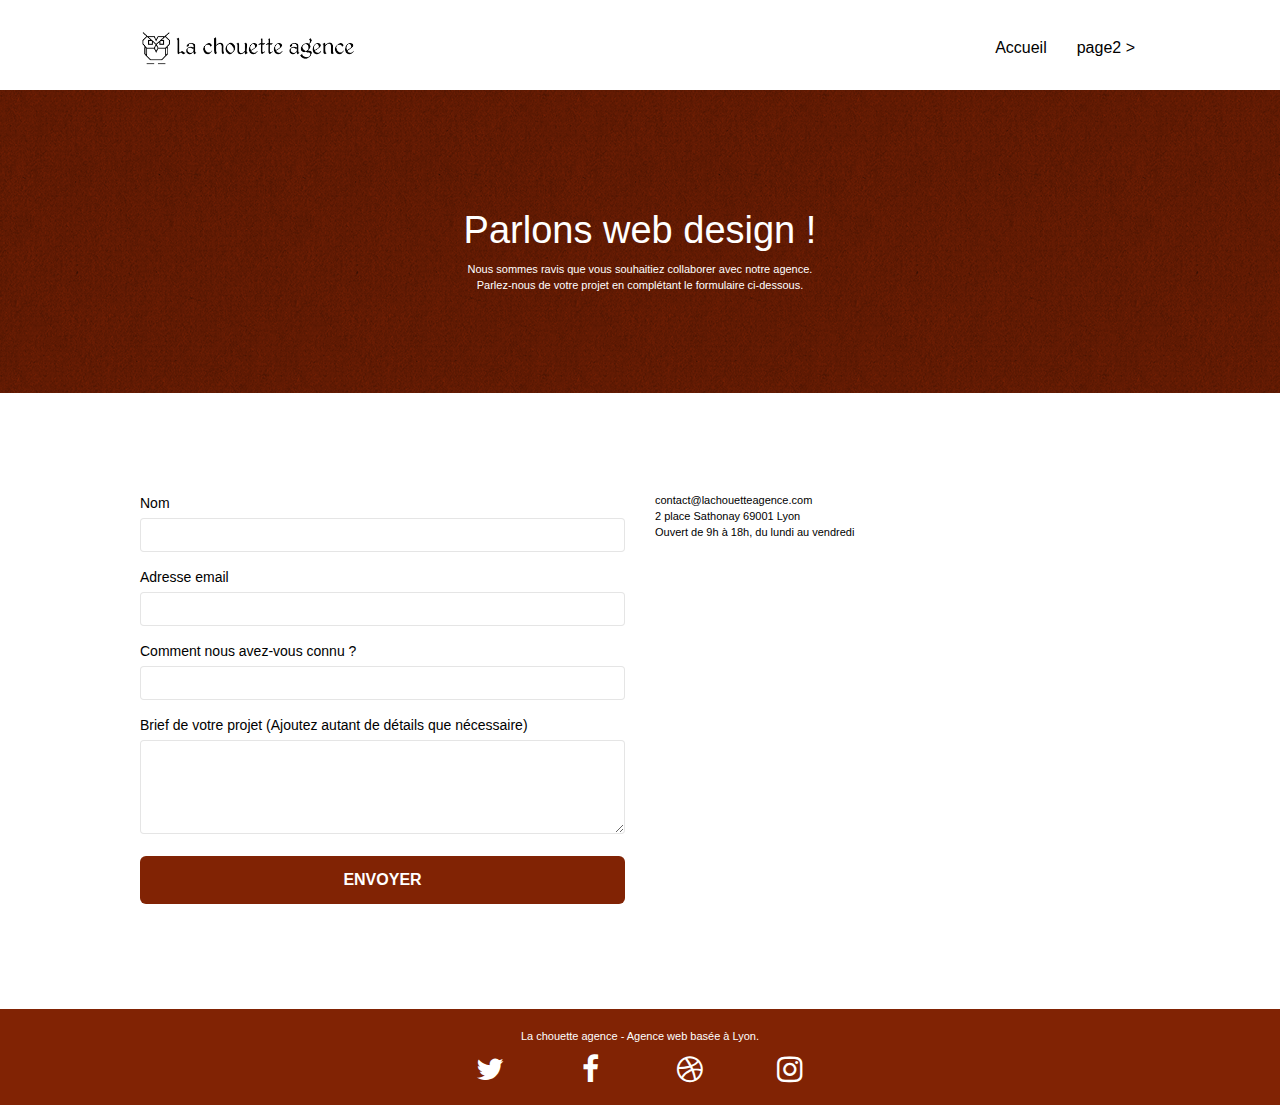
==== commit d3d5decf: "correction erreurs" ====
--- a/page2.html
+++ b/page2.html
@@ -5,17 +5,17 @@
 	<title>Contactez nous - La Chouette Agence</title>
     <meta name="description" content="Cherchez vous le meilleur design pour vos sites web? Que vos pages web deviennent attractives et visibles sur internet? Faites confiance à La chouette agence!">
     <meta name="viewport" content="width=device-width, initial-scale=1.0, viewport-fit=cover">
-    <link rel="shortcut icon" type="image/png" href="favicon.jpg">
+    <link rel="shortcut icon" type="image/png" href="favicon.webp">
     
-	<link rel="stylesheet" type="text/css" href="./css/bootstrap.min.css">
+	<link rel="stylesheet" type="text/css" href="./css/bootstrap.css">
 	<link rel="stylesheet" type="text/css" href="style.css">
-	<link rel="stylesheet" type="text/css" href="./css/font-awesome.min.css">
-	<link rel="stylesheet" type="text/css" href="./css/et-line.min.css">
+	<link rel="stylesheet" type="text/css" href="./css/font-awesome.css">
+	<link rel="stylesheet" type="text/css" href="./css/et-line.css">
 	
 
-	<script src="./js/jquery-2.1.0.min.js" defer></script>
-	<script src="./js/bootstrap.min.js" defer></script>
-	<script src="./js/blocs.min.js" defer></script>
+	<script src="./js/jquery-2.1.0.js" defer></script>
+	<script src="./js/bootstrap.js" defer></script>
+	<script src="./js/blocs.js" defer></script>
 	<script src="./js/jqBootstrapValidation.js" defer></script>
 	<script src="./js/formHandler.js" defer></script> 
 
@@ -133,22 +133,22 @@
 				<div class="row row-no-gutters social">
 					<div class="col-sm-3">
 						<div class="text-center">
-							<a class="social" href="index.html"><span class="fa fa-twitter icon-md"></span></a>
+							<a class="social" href="index.html"><i class="fa fa-twitter icon-md"></i></a>
 						</div>
 					</div>
 					<div class="col-sm-3">
 						<div class="text-center">
-							<a class="social" href="index.html"><span class="fa fa-facebook icon-md"></span></a>
+							<a class="social" href="index.html"><i class="fa fa-facebook icon-md"></i></a>
 						</div>
 					</div>
 					<div class="col-sm-3">
 						<div class="text-center">
-							<a class="social" href="index.html"><span class="fa fa-dribbble icon-md"></span></a>
+							<a class="social" href="index.html"><i class="fa fa-dribbble icon-md"></i></a>
 						</div>
 					</div>
 					<div class="col-sm-3">
 						<div class="text-center">
-							<a class="social" href="index.html"><span class="fa fa-instagram icon-md"></span></a>
+							<a class="social" href="index.html"><i class="fa fa-instagram icon-md"></i></a>
 						</div>
 					</div>
 				</div>
--- a/style.css
+++ b/style.css
@@ -293,7 +293,8 @@
 }
 
 .navbar-brand {
-    height: auto;
+    height: 40px;
+    width: auto;
     padding: 3px 15px;
     font-size: 25px;
     font-weight: normal;
--- a/css/et-line.css
+++ b/css/et-line.css
@@ -0,0 +1,519 @@
+@font-face {
+    font-family: et-line;
+    src: url(../fonts/et-line.eot);
+    src: url(../fonts/et-line.eot?#iefix) format('embedded-opentype'), url(../fonts/et-line.woff) format('woff'), url(../fonts/et-line.ttf) format('truetype'), url(../fonts/et-line.svg#et-line) format('svg');
+    font-weight: 400;
+    font-style: normal
+}
+
+.et-icon-adjustments,
+.et-icon-alarmclock,
+.et-icon-anchor,
+.et-icon-aperture,
+.et-icon-attachment,
+.et-icon-bargraph,
+.et-icon-basket,
+.et-icon-beaker,
+.et-icon-bike,
+.et-icon-book-open,
+.et-icon-briefcase,
+.et-icon-browser,
+.et-icon-calendar,
+.et-icon-camera,
+.et-icon-caution,
+.et-icon-chat,
+.et-icon-circle-compass,
+.et-icon-clipboard,
+.et-icon-clock,
+.et-icon-cloud,
+.et-icon-compass,
+.et-icon-desktop,
+.et-icon-dial,
+.et-icon-document,
+.et-icon-documents,
+.et-icon-download,
+.et-icon-dribbble,
+.et-icon-edit,
+.et-icon-envelope,
+.et-icon-expand,
+.et-icon-facebook,
+.et-icon-flag,
+.et-icon-focus,
+.et-icon-gears,
+.et-icon-genius,
+.et-icon-gift,
+.et-icon-global,
+.et-icon-globe,
+.et-icon-googleplus,
+.et-icon-grid,
+.et-icon-happy,
+.et-icon-hazardous,
+.et-icon-heart,
+.et-icon-hotairballoon,
+.et-icon-hourglass,
+.et-icon-key,
+.et-icon-laptop,
+.et-icon-layers,
+.et-icon-lifesaver,
+.et-icon-lightbulb,
+.et-icon-linegraph,
+.et-icon-linkedin,
+.et-icon-lock,
+.et-icon-magnifying-glass,
+.et-icon-map,
+.et-icon-map-pin,
+.et-icon-megaphone,
+.et-icon-mic,
+.et-icon-mobile,
+.et-icon-newspaper,
+.et-icon-notebook,
+.et-icon-paintbrush,
+.et-icon-paperclip,
+.et-icon-pencil,
+.et-icon-phone,
+.et-icon-picture,
+.et-icon-pictures,
+.et-icon-piechart,
+.et-icon-presentation,
+.et-icon-pricetags,
+.et-icon-printer,
+.et-icon-profile-female,
+.et-icon-profile-male,
+.et-icon-puzzle,
+.et-icon-quote,
+.et-icon-recycle,
+.et-icon-refresh,
+.et-icon-ribbon,
+.et-icon-rss,
+.et-icon-sad,
+.et-icon-scissors,
+.et-icon-scope,
+.et-icon-search,
+.et-icon-shield,
+.et-icon-speedometer,
+.et-icon-strategy,
+.et-icon-streetsign,
+.et-icon-tablet,
+.et-icon-target,
+.et-icon-telescope,
+.et-icon-toolbox,
+.et-icon-tools,
+.et-icon-tools-2,
+.et-icon-trophy,
+.et-icon-tumblr,
+.et-icon-twitter,
+.et-icon-upload,
+.et-icon-video,
+.et-icon-wallet,
+.et-icon-wine {
+    font-family: et-line;
+    speak: none;
+    font-style: normal;
+    font-weight: 400;
+    font-variant: normal;
+    text-transform: none;
+    line-height: 1;
+    -webkit-font-smoothing: antialiased;
+    -moz-osx-font-smoothing: grayscale;
+    display: inline-block
+}
+
+.et-icon-mobile:before {
+    content: "\e000"
+}
+
+.et-icon-laptop:before {
+    content: "\e001"
+}
+
+.et-icon-desktop:before {
+    content: "\e002"
+}
+
+.et-icon-tablet:before {
+    content: "\e003"
+}
+
+.et-icon-phone:before {
+    content: "\e004"
+}
+
+.et-icon-document:before {
+    content: "\e005"
+}
+
+.et-icon-documents:before {
+    content: "\e006"
+}
+
+.et-icon-search:before {
+    content: "\e007"
+}
+
+.et-icon-clipboard:before {
+    content: "\e008"
+}
+
+.et-icon-newspaper:before {
+    content: "\e009"
+}
+
+.et-icon-notebook:before {
+    content: "\e00a"
+}
+
+.et-icon-book-open:before {
+    content: "\e00b"
+}
+
+.et-icon-browser:before {
+    content: "\e00c"
+}
+
+.et-icon-calendar:before {
+    content: "\e00d"
+}
+
+.et-icon-presentation:before {
+    content: "\e00e"
+}
+
+.et-icon-picture:before {
+    content: "\e00f"
+}
+
+.et-icon-pictures:before {
+    content: "\e010"
+}
+
+.et-icon-video:before {
+    content: "\e011"
+}
+
+.et-icon-camera:before {
+    content: "\e012"
+}
+
+.et-icon-printer:before {
+    content: "\e013"
+}
+
+.et-icon-toolbox:before {
+    content: "\e014"
+}
+
+.et-icon-briefcase:before {
+    content: "\e015"
+}
+
+.et-icon-wallet:before {
+    content: "\e016"
+}
+
+.et-icon-gift:before {
+    content: "\e017"
+}
+
+.et-icon-bargraph:before {
+    content: "\e018"
+}
+
+.et-icon-grid:before {
+    content: "\e019"
+}
+
+.et-icon-expand:before {
+    content: "\e01a"
+}
+
+.et-icon-focus:before {
+    content: "\e01b"
+}
+
+.et-icon-edit:before {
+    content: "\e01c"
+}
+
+.et-icon-adjustments:before {
+    content: "\e01d"
+}
+
+.et-icon-ribbon:before {
+    content: "\e01e"
+}
+
+.et-icon-hourglass:before {
+    content: "\e01f"
+}
+
+.et-icon-lock:before {
+    content: "\e020"
+}
+
+.et-icon-megaphone:before {
+    content: "\e021"
+}
+
+.et-icon-shield:before {
+    content: "\e022"
+}
+
+.et-icon-trophy:before {
+    content: "\e023"
+}
+
+.et-icon-flag:before {
+    content: "\e024"
+}
+
+.et-icon-map:before {
+    content: "\e025"
+}
+
+.et-icon-puzzle:before {
+    content: "\e026"
+}
+
+.et-icon-basket:before {
+    content: "\e027"
+}
+
+.et-icon-envelope:before {
+    content: "\e028"
+}
+
+.et-icon-streetsign:before {
+    content: "\e029"
+}
+
+.et-icon-telescope:before {
+    content: "\e02a"
+}
+
+.et-icon-gears:before {
+    content: "\e02b"
+}
+
+.et-icon-key:before {
+    content: "\e02c"
+}
+
+.et-icon-paperclip:before {
+    content: "\e02d"
+}
+
+.et-icon-attachment:before {
+    content: "\e02e"
+}
+
+.et-icon-pricetags:before {
+    content: "\e02f"
+}
+
+.et-icon-lightbulb:before {
+    content: "\e030"
+}
+
+.et-icon-layers:before {
+    content: "\e031"
+}
+
+.et-icon-pencil:before {
+    content: "\e032"
+}
+
+.et-icon-tools:before {
+    content: "\e033"
+}
+
+.et-icon-tools-2:before {
+    content: "\e034"
+}
+
+.et-icon-scissors:before {
+    content: "\e035"
+}
+
+.et-icon-paintbrush:before {
+    content: "\e036"
+}
+
+.et-icon-magnifying-glass:before {
+    content: "\e037"
+}
+
+.et-icon-circle-compass:before {
+    content: "\e038"
+}
+
+.et-icon-linegraph:before {
+    content: "\e039"
+}
+
+.et-icon-mic:before {
+    content: "\e03a"
+}
+
+.et-icon-strategy:before {
+    content: "\e03b"
+}
+
+.et-icon-beaker:before {
+    content: "\e03c"
+}
+
+.et-icon-caution:before {
+    content: "\e03d"
+}
+
+.et-icon-recycle:before {
+    content: "\e03e"
+}
+
+.et-icon-anchor:before {
+    content: "\e03f"
+}
+
+.et-icon-profile-male:before {
+    content: "\e040"
+}
+
+.et-icon-profile-female:before {
+    content: "\e041"
+}
+
+.et-icon-bike:before {
+    content: "\e042"
+}
+
+.et-icon-wine:before {
+    content: "\e043"
+}
+
+.et-icon-hotairballoon:before {
+    content: "\e044"
+}
+
+.et-icon-globe:before {
+    content: "\e045"
+}
+
+.et-icon-genius:before {
+    content: "\e046"
+}
+
+.et-icon-map-pin:before {
+    content: "\e047"
+}
+
+.et-icon-dial:before {
+    content: "\e048"
+}
+
+.et-icon-chat:before {
+    content: "\e049"
+}
+
+.et-icon-heart:before {
+    content: "\e04a"
+}
+
+.et-icon-cloud:before {
+    content: "\e04b"
+}
+
+.et-icon-upload:before {
+    content: "\e04c"
+}
+
+.et-icon-download:before {
+    content: "\e04d"
+}
+
+.et-icon-target:before {
+    content: "\e04e"
+}
+
+.et-icon-hazardous:before {
+    content: "\e04f"
+}
+
+.et-icon-piechart:before {
+    content: "\e050"
+}
+
+.et-icon-speedometer:before {
+    content: "\e051"
+}
+
+.et-icon-global:before {
+    content: "\e052"
+}
+
+.et-icon-compass:before {
+    content: "\e053"
+}
+
+.et-icon-lifesaver:before {
+    content: "\e054"
+}
+
+.et-icon-clock:before {
+    content: "\e055"
+}
+
+.et-icon-aperture:before {
+    content: "\e056"
+}
+
+.et-icon-quote:before {
+    content: "\e057"
+}
+
+.et-icon-scope:before {
+    content: "\e058"
+}
+
+.et-icon-alarmclock:before {
+    content: "\e059"
+}
+
+.et-icon-refresh:before {
+    content: "\e05a"
+}
+
+.et-icon-happy:before {
+    content: "\e05b"
+}
+
+.et-icon-sad:before {
+    content: "\e05c"
+}
+
+.et-icon-facebook:before {
+    content: "\e05d"
+}
+
+.et-icon-twitter:before {
+    content: "\e05e"
+}
+
+.et-icon-googleplus:before {
+    content: "\e05f"
+}
+
+.et-icon-rss:before {
+    content: "\e060"
+}
+
+.et-icon-tumblr:before {
+    content: "\e061"
+}
+
+.et-icon-linkedin:before {
+    content: "\e062"
+}
+
+.et-icon-dribbble:before {
+    content: "\e063"
+}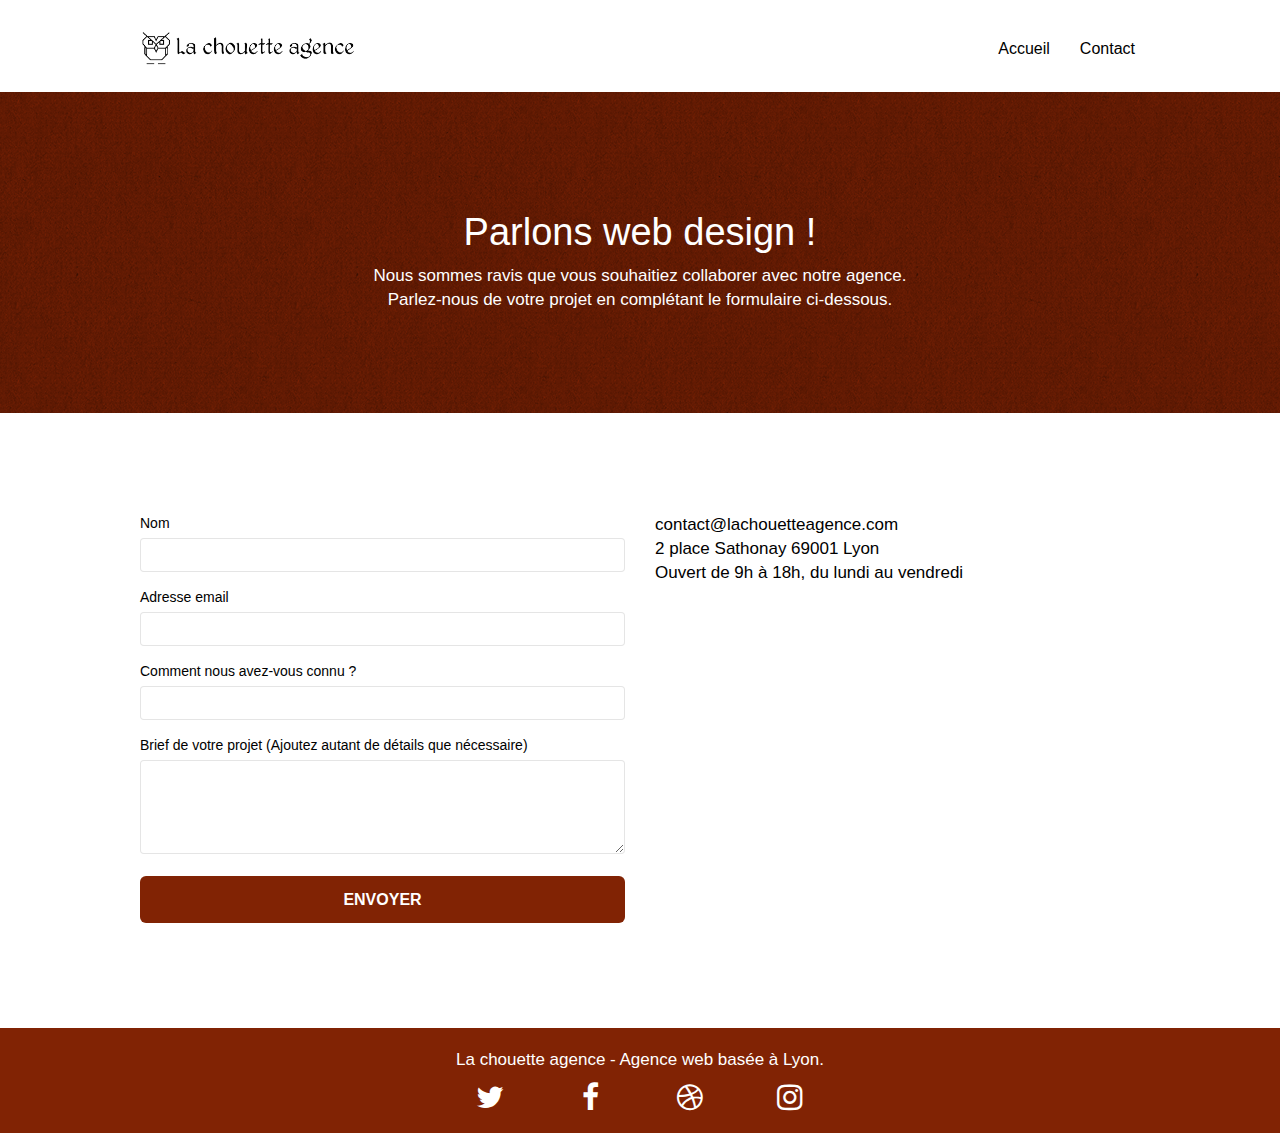
==== commit dffdcda8: "accessibility check list" ====
--- a/page2.html
+++ b/page2.html
@@ -43,9 +43,7 @@
 						<a href="index.html">Accueil</a>
 					</li>
 					<li>
-					</li>
-					<li>
-						<a href="page2.html">page2 &gt;</a>
+						<a href="page2.html">Contact</a>
 					</li>
 				</ul>
 			</div>
@@ -80,25 +78,25 @@
 				<div class="col-sm-6">
 					<form id="form_1" novalidate success-msg="Your message has been sent." fail-msg="Sorry it seems that our mail server is not responding, Sorry for the inconvenience!">
 						<div class="form-group">
-							<label>
+							<label for="name">
 								Nom
 							</label>
 							<input id="name" class="form-control" required />
 						</div>
 						<div class="form-group">
-							<label>
+							<label for="email">
 								Adresse email
 							</label>
 							<input id="email" class="form-control" type="email" required />
 						</div>
 						<div class="form-group">
-							<label>
+							<label for="input_504">
 								Comment nous avez-vous connu ?
 							</label>
 							<input class="form-control" type="email" required id="input_504" />
 						</div>
 						<div class="form-group">
-							<label>
+							<label for="message">
 								Brief de votre projet (Ajoutez autant de détails que nécessaire)<br>
 							</label><textarea id="message" class="form-control" rows="4" cols="50" required></textarea>
 						</div> 
--- a/style.css
+++ b/style.css
@@ -293,7 +293,7 @@
 }
 
 .navbar-brand {
-    height: 40px;
+    height: auto;
     width: auto;
     padding: 3px 15px;
     font-size: 25px;
@@ -682,7 +682,7 @@
 }
 
 p {
-    font-size: 11px;
+    font-size: 17px;
 }
 
 .tight-width-whitespace {
@@ -897,6 +897,16 @@
         padding-right: constant(safe-area-inset-right);
     }
 }
+
+blockquote p {
+    font-size: 20px;
+    border: none;         
+}
+
+blockquote {
+    border: none;
+}
+
 
 @media (max-width: 767px) {
     .page-container {
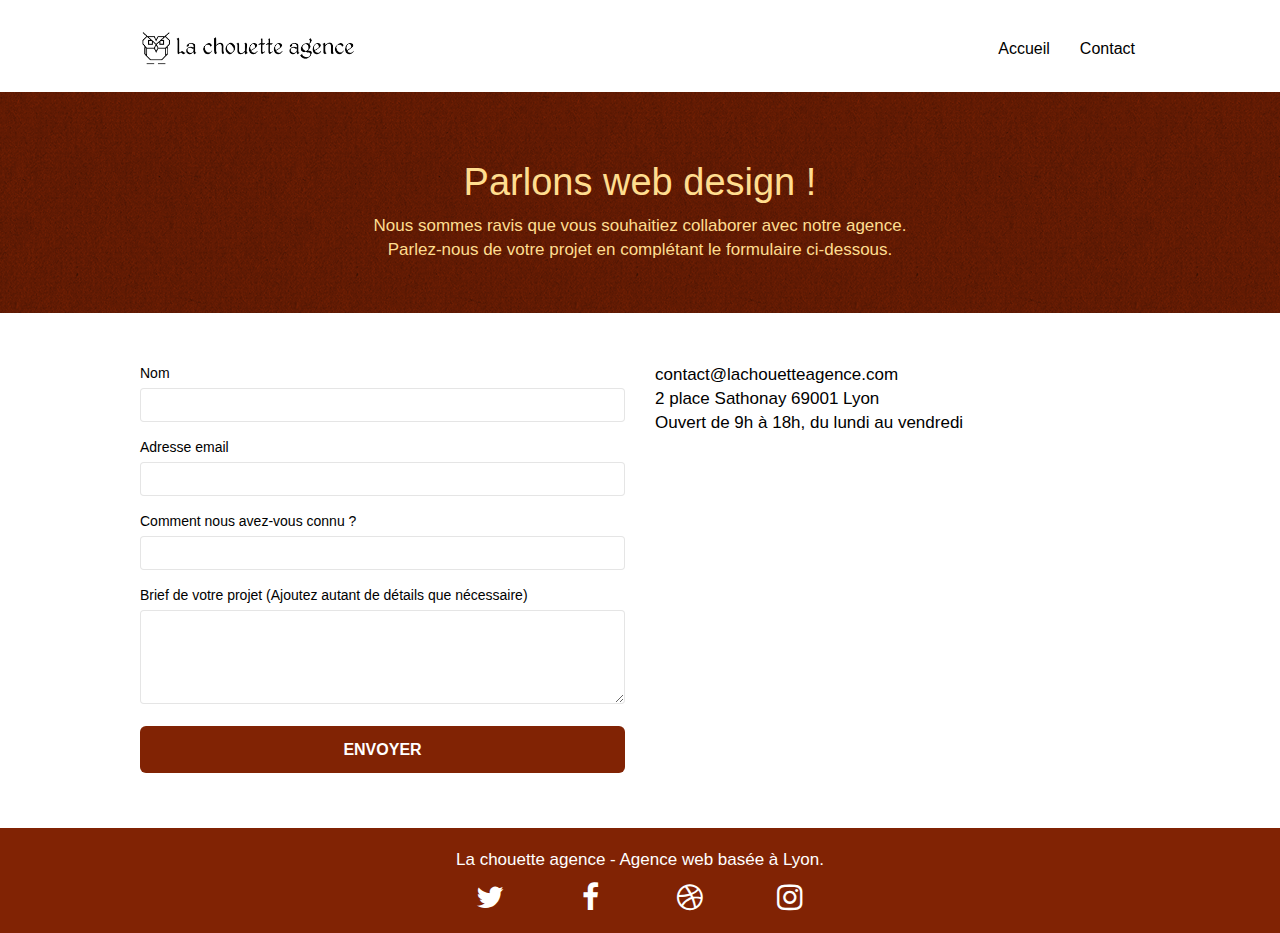
==== commit 61081b5f: "correction erreurs validateur html & css" ====
--- a/page2.html
+++ b/page2.html
@@ -72,11 +72,11 @@
 	</section> <!-- bloc-6 END -->
 
 	<!-- bloc-7 -->
-	<section class="bloc bgc-white l-bloc" id="bloc-7">
+	<div class="bloc bgc-white l-bloc" id="bloc-7">
 		<div class="container bloc-lg">
 			<div class="row">
 				<div class="col-sm-6">
-					<form id="form_1" novalidate success-msg="Your message has been sent." fail-msg="Sorry it seems that our mail server is not responding, Sorry for the inconvenience!">
+					<form id="form_1" novalidate >
 						<div class="form-group">
 							<label for="name">
 								Nom
@@ -112,7 +112,7 @@
 				</div>
 			</div>
 		</div>
-	</section> <!-- bloc-7 END -->
+	</div> <!-- bloc-7 END -->
 
 	<!-- ScrollToTop Button -->
 	<a class="bloc-button btn btn-d scrollToTop" onclick="scrollToTarget('1')"><span class="fa fa-chevron-up"></span></a>
--- a/style.css
+++ b/style.css
@@ -1,6 +1,7 @@
 body {
     margin: 0;
     padding: 0;
+    width: 100%;
     background: #FFF;
     overflow-x: hidden;
     -webkit-font-smoothing: antialiased;
@@ -16,6 +17,13 @@
 a:hover {
     text-decoration: none;
     cursor: pointer;
+}
+a:focus{
+    box-shadow: -2px -2px 5px #FFDD8F, 2px 2px 5px #FFDD8F;
+}
+
+.social:focus{
+    box-shadow: none;
 }
 
 #page-loading-blocs-notifaction {
@@ -44,9 +52,11 @@
     padding-right: 0;
 }
 
+
 .bloc-lg {
-    padding: 100px 50px;
-}
+    padding:50px;
+}
+
 
 .bloc-md {
     padding: 50px;
@@ -152,6 +162,24 @@
 .d-bloc p a:hover {
     color: #FFDD8F;
 }
+
+.d-bloc .a-btn:focus,
+.d-bloc .navbar a:focus,
+.d-bloc .navbar-brand:focus,
+.d-bloc a:focus .icon-sm,
+.d-bloc a:focus .icon-md,
+.d-bloc a:focus .icon-lg,
+.d-bloc a:focus .icon-xl,
+.d-bloc h1 a:focus,
+.d-bloc h2 a:focus,
+.d-bloc h3 a:focus,
+.d-bloc h4 a:focus,
+.d-bloc h5 a:focus,
+.d-bloc h6 a:focus,
+.d-bloc p a:focus {
+    color: #FFDD8F;
+}
+
 
 .d-bloc .navbar-toggle .icon-bar {
     background: rgba(255, 255, 255, 1);
@@ -284,7 +312,8 @@
 }
 
 #bloc-1-hero h1 {
-    font-size: 32px;
+    font-size: 40px;
+    font-weight: 700;
 }
 
 .navbar {
@@ -335,7 +364,9 @@
 
 .nav > li a:hover,
 .nav > li a:focus {
-    background: transparent;
+    background: #812304;
+    color: #FFDD8F!important;
+    border: none;
 }
 
 .navbar-toggle {
@@ -363,9 +394,7 @@
     z-index: 2;
 }
 
-figcaption {
-    color: black;
-}
+
 
 @media (min-width: 768px) {
     .site-navigation {
@@ -684,6 +713,10 @@
 p {
     font-size: 17px;
 }
+#realisations {
+    font-size: 30px;
+    font-weight: 700;
+}
 
 .tight-width-whitespace {
     max-width: 600px;
@@ -704,21 +737,28 @@
     font-weight: 700;
 }
 
+.cta-hero:focus {
+    color: #FFDD8F!important ;
+    box-shadow: -2px -2px 5px #FFDD8F, 2px 2px 5px #FFDD8F;
+}
+
 .social {
     max-width: 400px;
     margin: auto auto auto auto;
 }
 
+
 h2 {
-    font-size: 22px;
+    text-align: center;
     line-height: 1.4em;
 }
 
 h3 {
-    font-size: 15px;
+    margin-top: 0;
     text-transform: uppercase;
     font-weight: 700;
     color: #333333!important;
+    line-height: 1.4;
 }
 
 .med-width-whitespace {
@@ -779,8 +819,8 @@
     background-color: #812304;
 }
 
-.tc-white {
-    color: #FFFFFF!important;
+.tc-white, h2 {
+    color: #FFDD8F!important;
 }
 
 .btn-atomic-tangerine {
@@ -824,6 +864,7 @@
 
 .bg-banniere {
     background-image: url("img/la-chouette-agence-banniere.webp");
+    padding: 50px;
 }
 
 .bg-presentation {
@@ -832,6 +873,13 @@
 
 footer li a {
     color: #FFFFFF!important;
+}
+
+.bg-banniere h4{
+    font-size: 40px;
+    font-weight: 700;
+    color:#FFDD8F!important;
+
 }
 
 @media (max-width: 1024px) {
@@ -857,13 +905,13 @@
     }
 }
 
-@media only screen and (min-device-width: 768px) and (max-device-width: 1024px) and (orientation: landscape) {
+@media only screen and (min-width: 768px) and (max-width: 1024px) and (orientation: landscape) {
     .b-parallax {
         background-attachment: scroll;
     }
 }
 
-@media only screen and (min-device-width: 1024px) and (max-device-width: 1366px) and (-webkit-min-device-pixel-ratio: 1.5) {
+@media only screen and (min-width: 1024px) and (max-width: 1366px) and (-webkit-min-pixel-ratio: 1.5) {
     .b-parallax {
         background-attachment: scroll;
     }
@@ -881,10 +929,6 @@
         overflow-x: hidden;
         position: relative;
     }
-    .bloc {
-        padding-left: constant(safe-area-inset-left);
-        padding-right: constant(safe-area-inset-right);
-    }
     .bloc-group,
     .bloc-group .bloc {
         display: block;
@@ -893,8 +937,6 @@
     .bloc-fill-screen .fill-bloc-top-edge,
     .bloc-fill-screen .fill-bloc-bottom-edge {
         padding: 0 20px;
-        padding-left: constant(safe-area-inset-left);
-        padding-right: constant(safe-area-inset-right);
     }
 }
 
@@ -909,6 +951,15 @@
 
 
 @media (max-width: 767px) {
+    .row {
+        margin:auto;
+    }
+    footer .row {
+        display: flex;
+        align-items: center;
+        justify-content: space-around;
+    }
+    
     .page-container {
         overflow-x: hidden;
         position: relative;
@@ -1045,6 +1096,15 @@
         width: 180px;
         height: 320px;
     }
+    .col-sm-6 {
+        display: flex;
+        flex-direction: column;
+        align-items: center;
+        justify-content: center;
+    }
+    .bloc-mob-center-text {
+        text-align: center;
+    }
 }
 
 @media (max-width: 400px) {
@@ -1053,9 +1113,3 @@
         padding-right: 0;
     }
 }
-
-@media (max-width: 767px) {
-    .bloc-mob-center-text {
-        text-align: center;
-    }
-}